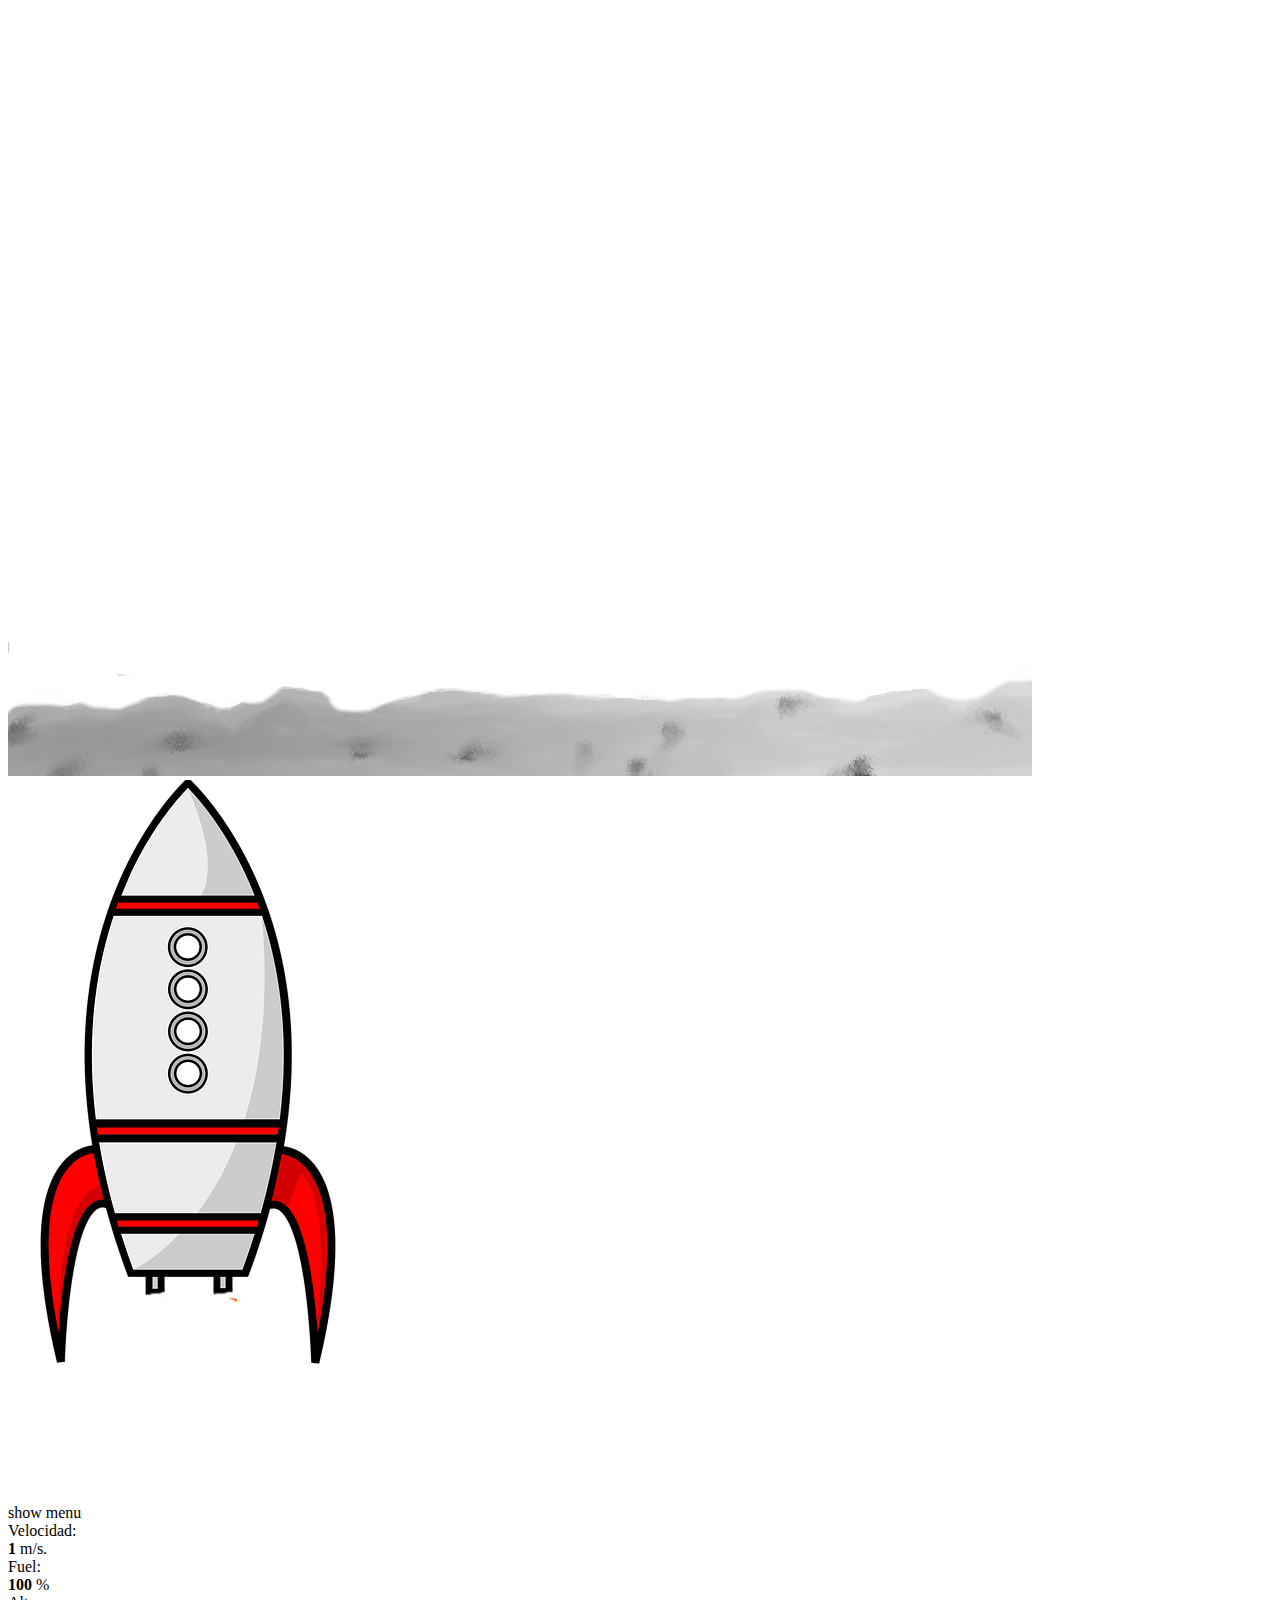
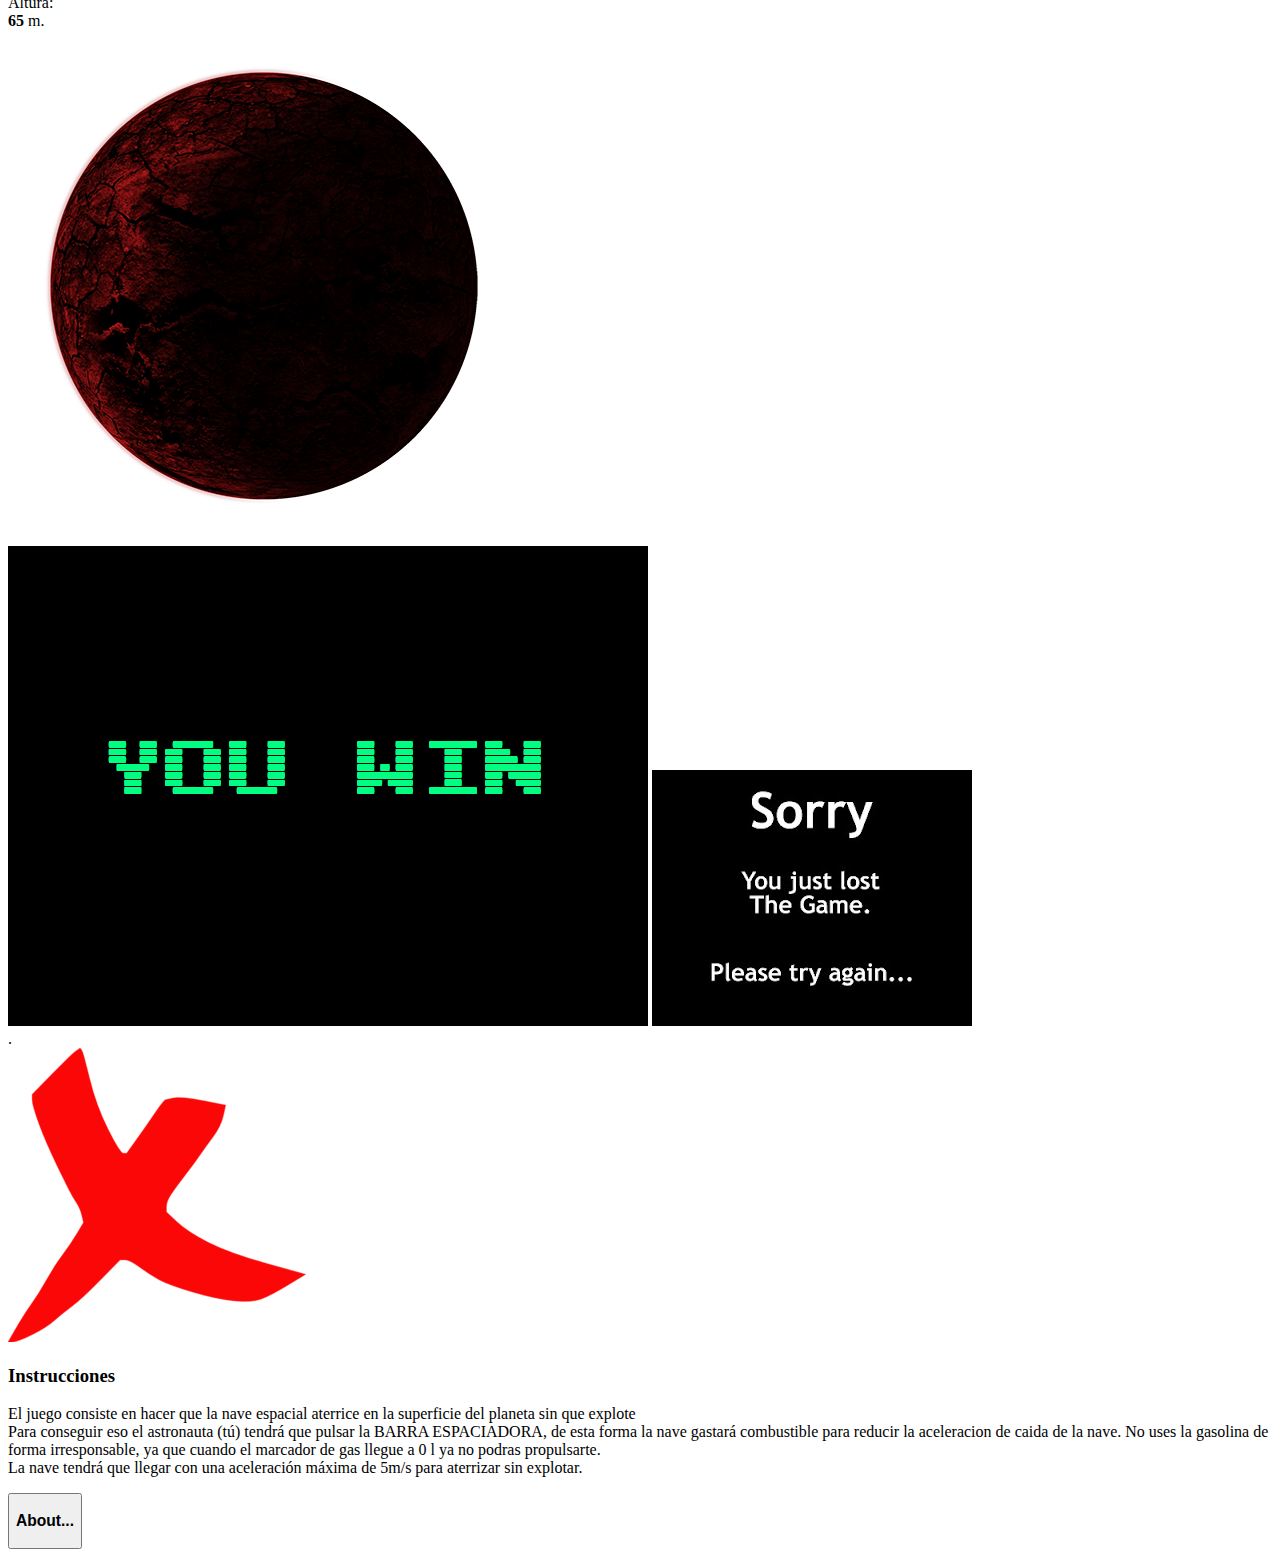
==== index.html @ 821dd853 "Add files via upload" ====
<!DOCTYPE html>
<html>

<head>
    <title>Lunar Lander</title>
    <meta charset="utf-8">
    <meta name="description" content="Juego lunar lander">
    <meta name="viewport" content="width=device-width, initial-scale=1.0">
    <link rel='stylesheet' media='screen and (min-width: 961px)' href='css/d.css'>
    <link rel='stylesheet' media='screen and (max-width: 960px)' href='css/s.css'>
    <link rel="icon" type="img/png" href="img/nave.png" />
    <script src="js/js.js"></script>
</head>

<body>
    <div class="d">
        <img src="./img/luna.PNG" alt="Suelo lunar" />
    </div>
    <div id="nave">
        <img src="img/nave_apagada.png" id="imgNave" alt="img nave">
    </div>
    <div class="a">

        <div id="showm">show menu</div>
        <div id="cpanel">
            <div class="panel">Velocidad:<br><b><span id="velocidad">100</span></b> m/s.</div>
            <div class="panel">Fuel:<br><b><span id="fuel">100</span></b> %</div>
            <div class="panel">Altura:<br><b><span id="altura">60</span></b> m.</div>
            <img src="img/tierra.png" id="tierra" alt="tierra">
        </div>
    </div>
    <div class="b">
        <img src="img/win.jpg" id="win" alt="mensajewin">
        <img src="img/fail.jpg" id="fail" alt="mensajefail">
    </div>

    <div class="c">
        <div id="menu">
            <div onclick="reanudar();" id="reanudar">
            </div>
            <div onclick="pausar()" id="pausa"></div>
            <div onclick="reiniciarJuego();" id="reinicia">
            </div>
            <div onclick="mostrarInstrucciones();" id="instrucciones">
            </div>
        </div>
        </a>
    </div>
    </div>
    <div class="d">.</div>
    </div>

    <div id="menuInstrucciones">
        <a onclick="ocultarInstrucciones();"><img id="cerrar" src="img/cerrar.png"></a>
        <h3>Instrucciones</h3>
        <p> El juego consiste en hacer que la nave espacial aterrice en la superficie del planeta sin que explote<br>Para conseguir
            eso el astronauta (tú) tendrá que pulsar la BARRA ESPACIADORA, de esta forma la nave gastará combustible para
            reducir la aceleracion de caida de la nave. No uses la gasolina de forma irresponsable, ya que cuando el marcador
            de gas llegue a 0 l ya no podras propulsarte.<br>La nave tendrá que llegar con una aceleración máxima de 5m/s
            para aterrizar sin explotar.
        </p>
        <a href="about.html"><button><h3>About...</h3></button></a>
    </div>
</body>

</html>
---- css/s.css ----
html {
                height: 100%;
                padding: 0px;
                margin: 0px;
            }
            
            body {
                background-image: url("../img/fondo_espacial.jpg");
                background-size: 100%;
                background-repeat: repeat;
                margin: 0;
            }
            
            .c {
                display: block !important
            }
            
            .a,
            .b,
            .c {
                display: inline-block;
                width: 33.33%;
                height: 100%;
                float: left;
            }
            
            .d {
                bottom: -1%;
                position: absolute;
                width: 100%;
            }
            
            .d img {
                width: 100%;
            }
            
            #nave {
                text-align: center;
                position: fixed;
                top: 10%;
                width: 100%;
                height: 20%
            }
            
            #nave img {
                height: 100%;
            }
            
            #cpanel {
                color: white;
            }
            
            #hidem,
            #showm {
                display: none
            }
            
            #menu {
                position: fixed;
                right: 0;
                top: 0;
                width: 50%;
                height: 20%;
                color: red;
            }
            #cerrar {
                width: 15%;
                max-width: 50px;
                position: absolute;
                top: 2px;
                right: 2px;
            }
            
            #imgNave {
                height: 100%;
                display: block;
                margin: auto;
            }
            
            #tierra {
                position: fixed;
                height: 20%;
                display: block;
                margin-top: 2%;
                margin-left: 15%;
            }
            
            
            #win {
                display: none;
                position: fixed;
                max-width: 70%;
                max-height: 70%;
                margin-top: 40%;
                margin-left: -15%;
            }
            
            #fail {
                display: none;
                position: fixed;
                max-width: 70%;
                max-height: 70%;
                margin-top: 40%;
                margin-left: -15%;
            }
            .panel {
                width: auto;
                height: auto;
                max-width: 100px;
                background-color: red;
                margin: 5px;
                border-style: outset;
                border-color: darkred;
                font-size: 100%;
                padding: 2px;
                margin-bottom: 15px;
            }
            
            #reanudar:active {
                border-style: inset;
            }
            
            #reanudar:hover {
                background-color: darkred;
                font-size: 100%;
            }
            
            #pausa:active {
                border-style: inset;
            }
            
            #pausa:hover {
                background-color: darkred;
                font-size: 100%;
            }
            
            #reinicia:active {
                border-style: inset;
            }
            
            #reinicia:hover {
                background-color: darkred;
                font-size: 100%;
            }
            
            #instrucciones:active {
                border-style: inset;
            }
            
            #instrucciones:hover {
                background-color: darkred;
                font-size: 100%;
            }
            
            #close:active {
                border-style: inset;
            }
            
            #close:hover {
                background-color: darkred;
            }
            
            #reanudar {
                border-style: outset;
                background-color: red;
                display: none;
                float: right;
                border-color: darkred;
                margin: 10px;
                margin-top: 5%;
                color: black;
                text-align: center;
                width: 60px;
                height: 60px;
                background-image: url("../img/icono_play.PNG");
                background-repeat: no-repeat;
                background-size: 50%;
                background-position: 50% 50%;
                pointer-events: auto;
            }
            
            #reanudar p {
                margin-top: 0px;
            }
            
            #pausa {
                border-style: outset;
                background-color: red;
                display: inline-block;
                float: right;
                border-color: darkred;
                margin: 10px;
                margin-top: 5%;
                color: black;
                text-align: center;
                font-size: 0%;
                width: 60px;
                height: 60px;
                background-image: url("../img/icono_pausa.PNG");
                background-repeat: no-repeat;
                background-size: 50%;
                background-position: 50% 50%;
            }
            
            #reinicia {
                border-style: outset;
                background-color: red;
                display: inline-block;
                float: right;
                border-color: darkred;
                width: 60px;
                height: 60px;
                font-size: 0%;
                color: black;
                text-align: center;
                vertical-align: text-top;
                margin: 10px;
                margin-top: 5%;
                background-image: url("../img/icono_retry.PNG");
                background-repeat: no-repeat;
                background-size: 50%;
                background-position: 50% 50%;
            }
            
            #reinicia p {
                margin-top: 0px;
            }
            
            #instrucciones {
                border-style: outset;
                background-color: red;
                display: inline-block;
                float: right;
                border-color: darkred;
                margin: 10px;
                margin-top: 5%;
                width: 60px;
                height: 60px;
                color: black;
                text-align: center;
                font-size: 0%;
                background-image: url("../img/icono_menu.png");
                background-repeat: no-repeat;
                background-size: 50%;
                background-position: 50% 50%;
            }
            
            #instrucciones p {
                margin-top: 0px;
            }
            
            #menuInstrucciones {
                position: absolute;
                left: 0px;
                top: 0px;
                background-image: url("../img/fondo.jpg");
                text-align: center;
                border-style: outset;
                position: absolute;
                display: none;
                margin-right: 0%;
                margin-top: 0%;
                margin-bottom: 0%;
            }
            
            #menuInstrucciones b {
                border-style: outset;
            }
            
            #menuInstrucciones p {
                margin: 2%;
            }
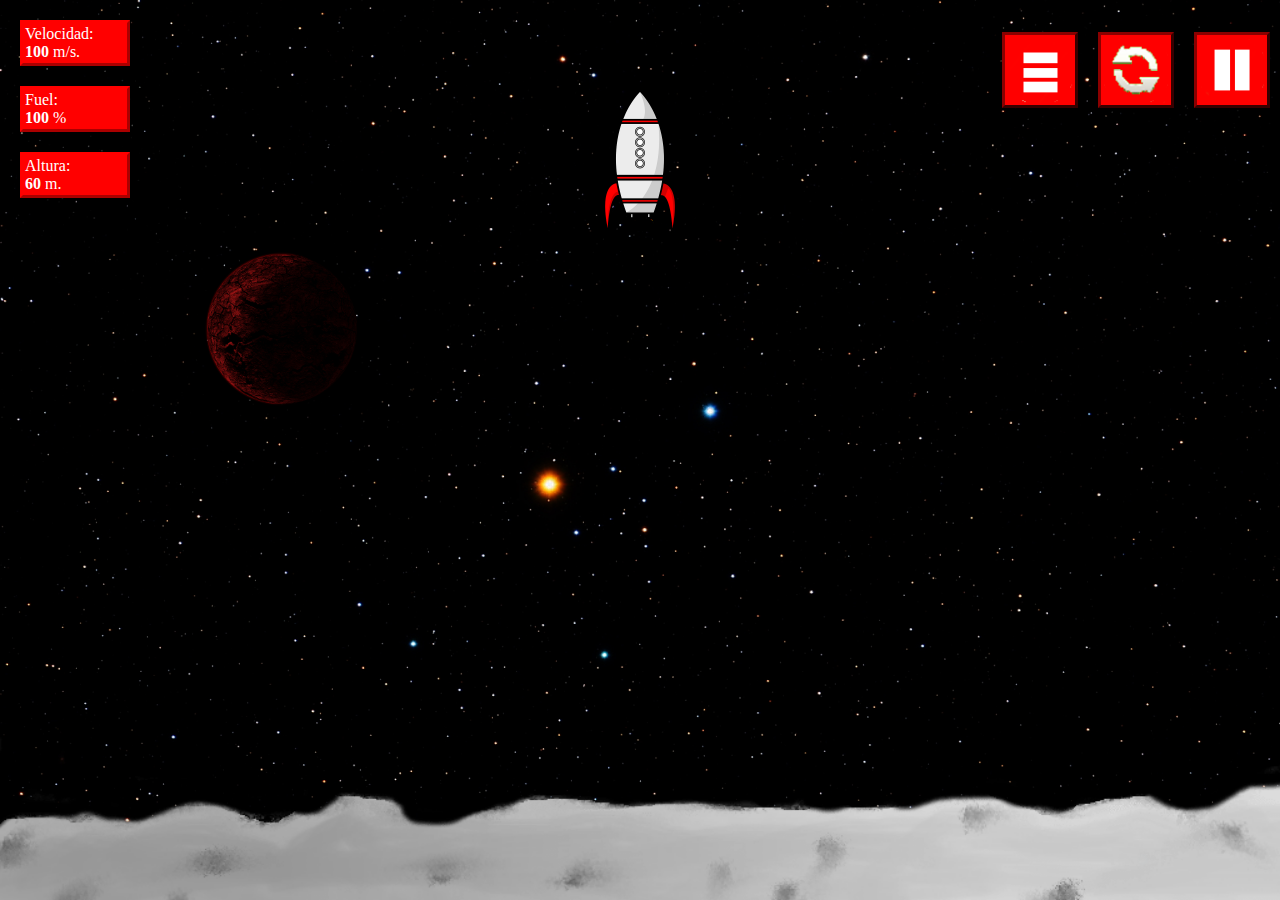
==== commit 08790651: "Add files via upload" ====
--- a/index.html
+++ b/index.html
@@ -1,66 +1 @@
-<!DOCTYPE html>
-<html>
-
-<head>
-    <title>Lunar Lander</title>
-    <meta charset="utf-8">
-    <meta name="description" content="Juego lunar lander">
-    <meta name="viewport" content="width=device-width, initial-scale=1.0">
-    <link rel='stylesheet' media='screen and (min-width: 961px)' href='css/d.css'>
-    <link rel='stylesheet' media='screen and (max-width: 960px)' href='css/s.css'>
-    <link rel="icon" type="img/png" href="img/nave.png" />
-    <script src="js/js.js"></script>
-</head>
-
-<body>
-    <div class="d">
-        <img src="./img/luna.PNG" alt="Suelo lunar" />
-    </div>
-    <div id="nave">
-        <img src="img/nave_apagada.png" id="imgNave" alt="img nave">
-    </div>
-    <div class="a">
-
-        <div id="showm">show menu</div>
-        <div id="cpanel">
-            <div class="panel">Velocidad:<br><b><span id="velocidad">100</span></b> m/s.</div>
-            <div class="panel">Fuel:<br><b><span id="fuel">100</span></b> %</div>
-            <div class="panel">Altura:<br><b><span id="altura">60</span></b> m.</div>
-            <img src="img/tierra.png" id="tierra" alt="tierra">
-        </div>
-    </div>
-    <div class="b">
-        <img src="img/win.jpg" id="win" alt="mensajewin">
-        <img src="img/fail.jpg" id="fail" alt="mensajefail">
-    </div>
-
-    <div class="c">
-        <div id="menu">
-            <div onclick="reanudar();" id="reanudar">
-            </div>
-            <div onclick="pausar()" id="pausa"></div>
-            <div onclick="reiniciarJuego();" id="reinicia">
-            </div>
-            <div onclick="mostrarInstrucciones();" id="instrucciones">
-            </div>
-        </div>
-        </a>
-    </div>
-    </div>
-    <div class="d">.</div>
-    </div>
-
-    <div id="menuInstrucciones">
-        <a onclick="ocultarInstrucciones();"><img id="cerrar" src="img/cerrar.png"></a>
-        <h3>Instrucciones</h3>
-        <p> El juego consiste en hacer que la nave espacial aterrice en la superficie del planeta sin que explote<br>Para conseguir
-            eso el astronauta (tú) tendrá que pulsar la BARRA ESPACIADORA, de esta forma la nave gastará combustible para
-            reducir la aceleracion de caida de la nave. No uses la gasolina de forma irresponsable, ya que cuando el marcador
-            de gas llegue a 0 l ya no podras propulsarte.<br>La nave tendrá que llegar con una aceleración máxima de 5m/s
-            para aterrizar sin explotar.
-        </p>
-        <a href="about.html"><button><h3>About...</h3></button></a>
-    </div>
-</body>
-
-</html>+<!DOCTYPE html><html><head><title>Lunar Lander</title><meta charset="utf-8"><meta name="description" content="Juego lunar lander"><meta name="viewport" content="width=device-width, initial-scale=1.0"><link rel='stylesheet' media='screen and (min-width: 961px)' href='css/d.css'><link rel='stylesheet' media='screen and (max-width: 960px)' href='css/s.css'><link rel="icon" type="img/png" href="img/nave.png" /> <script src="js/js.js"></script> </head><body><div class="d"> <img src="./img/luna.PNG" alt="Suelo lunar" /></div><div id="nave"> <img src="img/nave_apagada.png" id="imgNave" alt="img nave"></div><div class="a"><div id="showm">show menu</div><div id="cpanel"><div class="panel">Velocidad:<br><b><span id="velocidad">100</span></b> m/s.</div><div class="panel">Fuel:<br><b><span id="fuel">100</span></b> %</div><div class="panel">Altura:<br><b><span id="altura">60</span></b> m.</div> <img src="img/tierra.png" id="tierra" alt="tierra"></div></div><div class="b"> <img src="img/win.jpg" id="win" alt="mensajewin"> <img src="img/fail.jpg" id="fail" alt="mensajefail"></div><div class="c"><div id="menu"><div onclick="reanudar();" id="reanudar"></div><div onclick="pausar()" id="pausa"></div><div onclick="reiniciarJuego();" id="reinicia"></div><div onclick="mostrarInstrucciones();" id="instrucciones"></div></div> </a></div></div><div class="d">.</div></div><div id="menuInstrucciones"> <a onclick="ocultarInstrucciones();"><img id="cerrar" src="img/cerrar.png"></a><h3>Instrucciones</h3><p> El juego consiste en hacer que la nave espacial aterrice en la superficie del planeta sin que explote<br>Para conseguir eso el astronauta (tú) tendrá que pulsar la BARRA ESPACIADORA, de esta forma la nave gastará combustible para reducir la aceleracion de caida de la nave. No uses la gasolina de forma irresponsable, ya que cuando el marcador de gas llegue a 0 l ya no podras propulsarte.<br>La nave tendrá que llegar con una aceleración máxima de 5m/s para aterrizar sin explotar.</p> <a href="about.html"><button><h3>About...</h3></button></a></div></body></html>--- a/css/d.css
+++ b/css/d.css
@@ -0,0 +1 @@
+html{height:100%;padding:0px;margin:0px}body{background-image:url("../img/fondo_espacial.jpg");background-size:100%;background-repeat:repeat;margin:0}.c{display:block !important}.a,.b,.c{display:inline-block;width:33.33%;height:100%;float:left}.d{bottom:-1%;position:fixed;width:100%}.d img{width:100%}#nave{text-align:center;position:fixed;top:10%;width:100%;height:20%}#nave img{height:100%}#cpanel{color:white}#hidem,#showm{display:none}#menu{position:fixed;right:0;top:0;width:50%;height:20%;color:red}.panel{width:auto;height:auto;max-width:100px;background-color:red;margin:20px;border-style:outset;border-color:red;font-size:100%;padding:2px;margin-bottom:15px}#reanudar:active{border-style:inset}#reanudar:hover{background-color:darkred;font-size:100%}#pausa:active{border-style:inset}#pausa:hover{background-color:darkred;font-size:100%}#reinicia:active{border-style:inset}#reinicia:hover{background-color:darkred;font-size:100%}#instrucciones:active{border-style:inset}#instrucciones:hover{background-color:darkred;font-size:100%}#close:active{border-style:inset}#close:hover{background-color:darkred}#reanudar{border-style:outset;background-color:red;display:none;float:right;border-color:darkred;margin:10px;margin-top:5%;color:black;text-align:center;width:70px;height:70px;background-image:url("../img/icono_play.PNG");background-repeat:no-repeat;background-size:100%;background-position:50% 50%;pointer-events:auto}#reanudar p{margin-top:0px}#pausa{border-style:outset;background-color:red;display:inline-block;float:right;border-color:darkred;margin:10px;margin-top:5%;color:black;text-align:center;font-size:0%;width:70px;height:70px;background-image:url("../img/icono_pausa.PNG");background-repeat:no-repeat;background-size:100%;background-position:50% 50%}#reinicia{border-style:outset;background-color:red;display:inline-block;float:right;border-color:darkred;width:70px;height:70px;font-size:0%;color:black;text-align:center;vertical-align:text-top;margin:10px;margin-top:5%;background-image:url("../img/icono_retry.PNG");background-repeat:no-repeat;background-size:100%;background-position:50% 50%}#reinicia p{margin-top:0px}#instrucciones{border-style:outset;background-color:red;display:inline-block;float:right;border-color:darkred;margin:10px;margin-top:5%;width:70px;height:70px;color:black;text-align:center;font-size:0%;background-image:url("../img/icono_menu.png");background-repeat:no-repeat;background-size:100%;background-position:50% 50%}#instrucciones p{margin-top:0px}#menuInstrucciones{margin:5%;background-image:url("../img/fondo.jpg");text-align:center;border-style:outset;position:absolute;display:none;margin-left:12%;margin-top:12%}#menuInstrucciones b{border-style:outset}#menuInstrucciones p{margin:2%}#cerrar{width:15%;max-width:50px;position:absolute;top:2px;right:2px}#imgNave{height:100%;display:block;margin:auto}#tierra{position:fixed;height:20%;display:block;margin-top:2%;margin-left:15%}#win{display:none;position:fixed;max-width:50%;max-height:50%;margin-top:10%;margin-left:0%}#fail{display:none;position:fixed;max-width:70%;max-height:70%;margin-top:10%;margin-left:5%}--- a/css/s.css
+++ b/css/s.css
@@ -1,274 +1 @@
-            html {
-                height: 100%;
-                padding: 0px;
-                margin: 0px;
-            }
-            
-            body {
-                background-image: url("../img/fondo_espacial.jpg");
-                background-size: 100%;
-                background-repeat: repeat;
-                margin: 0;
-            }
-            
-            .c {
-                display: block !important
-            }
-            
-            .a,
-            .b,
-            .c {
-                display: inline-block;
-                width: 33.33%;
-                height: 100%;
-                float: left;
-            }
-            
-            .d {
-                bottom: -1%;
-                position: absolute;
-                width: 100%;
-            }
-            
-            .d img {
-                width: 100%;
-            }
-            
-            #nave {
-                text-align: center;
-                position: fixed;
-                top: 10%;
-                width: 100%;
-                height: 20%
-            }
-            
-            #nave img {
-                height: 100%;
-            }
-            
-            #cpanel {
-                color: white;
-            }
-            
-            #hidem,
-            #showm {
-                display: none
-            }
-            
-            #menu {
-                position: fixed;
-                right: 0;
-                top: 0;
-                width: 50%;
-                height: 20%;
-                color: red;
-            }
-            #cerrar {
-                width: 15%;
-                max-width: 50px;
-                position: absolute;
-                top: 2px;
-                right: 2px;
-            }
-            
-            #imgNave {
-                height: 100%;
-                display: block;
-                margin: auto;
-            }
-            
-            #tierra {
-                position: fixed;
-                height: 20%;
-                display: block;
-                margin-top: 2%;
-                margin-left: 15%;
-            }
-            
-            
-            #win {
-                display: none;
-                position: fixed;
-                max-width: 70%;
-                max-height: 70%;
-                margin-top: 40%;
-                margin-left: -15%;
-            }
-            
-            #fail {
-                display: none;
-                position: fixed;
-                max-width: 70%;
-                max-height: 70%;
-                margin-top: 40%;
-                margin-left: -15%;
-            }
-            .panel {
-                width: auto;
-                height: auto;
-                max-width: 100px;
-                background-color: red;
-                margin: 5px;
-                border-style: outset;
-                border-color: darkred;
-                font-size: 100%;
-                padding: 2px;
-                margin-bottom: 15px;
-            }
-            
-            #reanudar:active {
-                border-style: inset;
-            }
-            
-            #reanudar:hover {
-                background-color: darkred;
-                font-size: 100%;
-            }
-            
-            #pausa:active {
-                border-style: inset;
-            }
-            
-            #pausa:hover {
-                background-color: darkred;
-                font-size: 100%;
-            }
-            
-            #reinicia:active {
-                border-style: inset;
-            }
-            
-            #reinicia:hover {
-                background-color: darkred;
-                font-size: 100%;
-            }
-            
-            #instrucciones:active {
-                border-style: inset;
-            }
-            
-            #instrucciones:hover {
-                background-color: darkred;
-                font-size: 100%;
-            }
-            
-            #close:active {
-                border-style: inset;
-            }
-            
-            #close:hover {
-                background-color: darkred;
-            }
-            
-            #reanudar {
-                border-style: outset;
-                background-color: red;
-                display: none;
-                float: right;
-                border-color: darkred;
-                margin: 10px;
-                margin-top: 5%;
-                color: black;
-                text-align: center;
-                width: 60px;
-                height: 60px;
-                background-image: url("../img/icono_play.PNG");
-                background-repeat: no-repeat;
-                background-size: 50%;
-                background-position: 50% 50%;
-                pointer-events: auto;
-            }
-            
-            #reanudar p {
-                margin-top: 0px;
-            }
-            
-            #pausa {
-                border-style: outset;
-                background-color: red;
-                display: inline-block;
-                float: right;
-                border-color: darkred;
-                margin: 10px;
-                margin-top: 5%;
-                color: black;
-                text-align: center;
-                font-size: 0%;
-                width: 60px;
-                height: 60px;
-                background-image: url("../img/icono_pausa.PNG");
-                background-repeat: no-repeat;
-                background-size: 50%;
-                background-position: 50% 50%;
-            }
-            
-            #reinicia {
-                border-style: outset;
-                background-color: red;
-                display: inline-block;
-                float: right;
-                border-color: darkred;
-                width: 60px;
-                height: 60px;
-                font-size: 0%;
-                color: black;
-                text-align: center;
-                vertical-align: text-top;
-                margin: 10px;
-                margin-top: 5%;
-                background-image: url("../img/icono_retry.PNG");
-                background-repeat: no-repeat;
-                background-size: 50%;
-                background-position: 50% 50%;
-            }
-            
-            #reinicia p {
-                margin-top: 0px;
-            }
-            
-            #instrucciones {
-                border-style: outset;
-                background-color: red;
-                display: inline-block;
-                float: right;
-                border-color: darkred;
-                margin: 10px;
-                margin-top: 5%;
-                width: 60px;
-                height: 60px;
-                color: black;
-                text-align: center;
-                font-size: 0%;
-                background-image: url("../img/icono_menu.png");
-                background-repeat: no-repeat;
-                background-size: 50%;
-                background-position: 50% 50%;
-            }
-            
-            #instrucciones p {
-                margin-top: 0px;
-            }
-            
-            #menuInstrucciones {
-                position: absolute;
-                left: 0px;
-                top: 0px;
-                background-image: url("../img/fondo.jpg");
-                text-align: center;
-                border-style: outset;
-                position: absolute;
-                display: none;
-                margin-right: 0%;
-                margin-top: 0%;
-                margin-bottom: 0%;
-            }
-            
-            #menuInstrucciones b {
-                border-style: outset;
-            }
-            
-            #menuInstrucciones p {
-                margin: 2%;
-            }
-            
-            +html{height:100%;padding:0px;margin:0px}body{background-image:url("../img/fondo_espacial.jpg");background-size:100%;background-repeat:repeat;margin:0}.c{display:block !important}.a,.b,.c{display:inline-block;width:33.33%;height:100%;float:left}.d{bottom:-1%;position:absolute;width:100%}.d img{width:100%}#nave{text-align:center;position:fixed;top:10%;width:100%;height:20%}#nave img{height:100%}#cpanel{color:white}#hidem,#showm{display:none}#menu{position:fixed;right:0;top:0;width:50%;height:20%;color:red}#cerrar{width:15%;max-width:50px;position:absolute;top:2px;right:2px}#imgNave{height:100%;display:block;margin:auto}#tierra{position:fixed;height:20%;display:block;margin-top:2%;margin-left:15%}#win{display:none;position:fixed;max-width:70%;max-height:70%;margin-top:40%;margin-left:-15%}#fail{display:none;position:fixed;max-width:70%;max-height:70%;margin-top:40%;margin-left:-15%}.panel{width:auto;height:auto;max-width:100px;background-color:red;margin:5px;border-style:outset;border-color:darkred;font-size:100%;padding:2px;margin-bottom:15px}#reanudar:active{border-style:inset}#reanudar:hover{background-color:darkred;font-size:100%}#pausa:active{border-style:inset}#pausa:hover{background-color:darkred;font-size:100%}#reinicia:active{border-style:inset}#reinicia:hover{background-color:darkred;font-size:100%}#instrucciones:active{border-style:inset}#instrucciones:hover{background-color:darkred;font-size:100%}#close:active{border-style:inset}#close:hover{background-color:darkred}#reanudar{border-style:outset;background-color:red;display:none;float:right;border-color:darkred;margin:10px;margin-top:5%;color:black;text-align:center;width:60px;height:60px;background-image:url("../img/icono_play.PNG");background-repeat:no-repeat;background-size:50%;background-position:50% 50%;pointer-events:auto}#reanudar p{margin-top:0px}#pausa{border-style:outset;background-color:red;display:inline-block;float:right;border-color:darkred;margin:10px;margin-top:5%;color:black;text-align:center;font-size:0%;width:60px;height:60px;background-image:url("../img/icono_pausa.PNG");background-repeat:no-repeat;background-size:50%;background-position:50% 50%}#reinicia{border-style:outset;background-color:red;display:inline-block;float:right;border-color:darkred;width:60px;height:60px;font-size:0%;color:black;text-align:center;vertical-align:text-top;margin:10px;margin-top:5%;background-image:url("../img/icono_retry.PNG");background-repeat:no-repeat;background-size:50%;background-position:50% 50%}#reinicia p{margin-top:0px}#instrucciones{border-style:outset;background-color:red;display:inline-block;float:right;border-color:darkred;margin:10px;margin-top:5%;width:60px;height:60px;color:black;text-align:center;font-size:0%;background-image:url("../img/icono_menu.png");background-repeat:no-repeat;background-size:50%;background-position:50% 50%}#instrucciones p{margin-top:0px}#menuInstrucciones{position:absolute;left:0px;top:0px;background-image:url("../img/fondo.jpg");text-align:center;border-style:outset;position:absolute;display:none;margin-right:0%;margin-top:0%;margin-bottom:0%}#menuInstrucciones b{border-style:outset}#menuInstrucciones p{margin:2%}